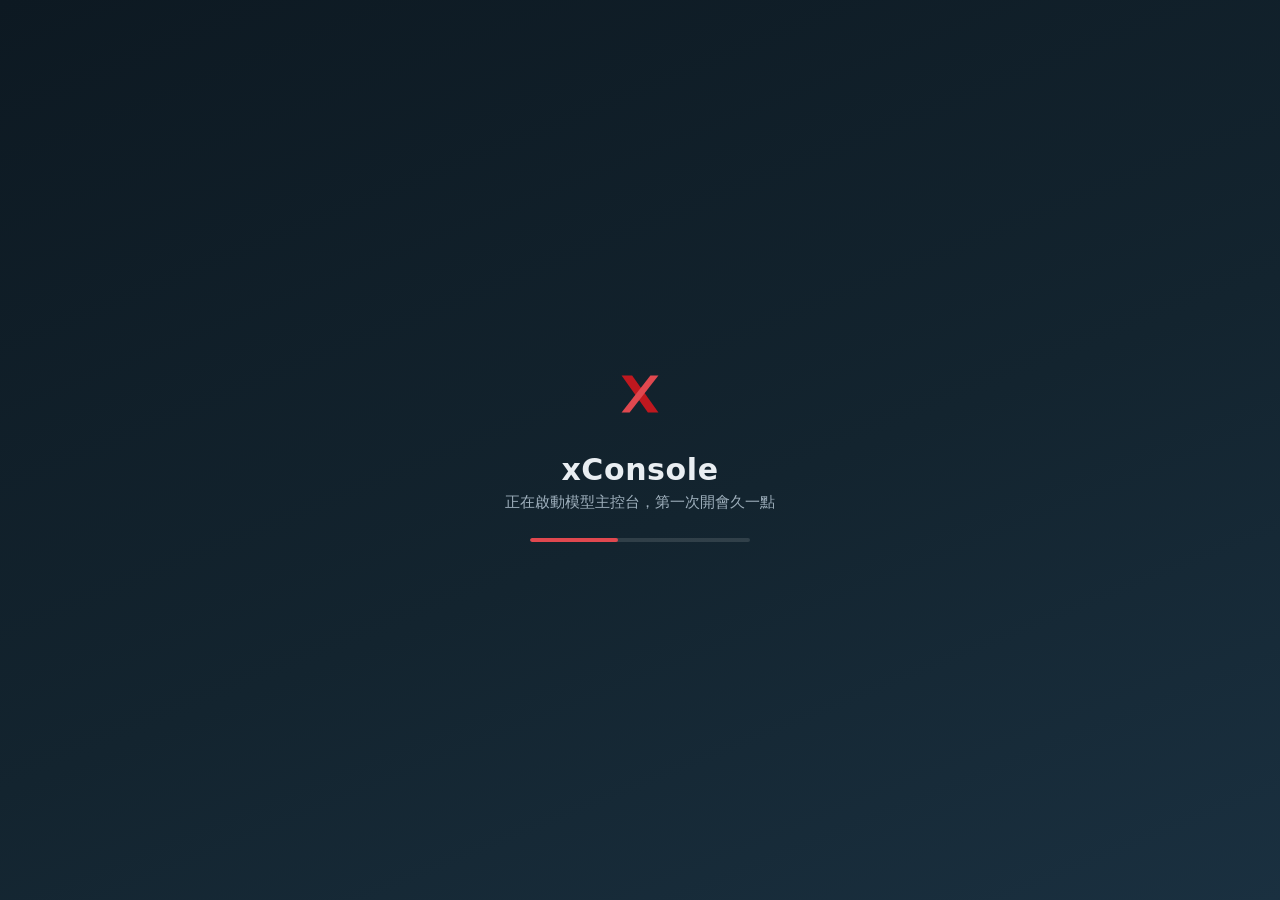
==== desktop/splash/index.html @ f81407a7 "Desktop app (like LocModel): one-click installers with bundled Python, own window, tray - desktop/: " ====
<!doctype html>
<html lang="zh-Hant-TW">
<head>
<meta charset="utf-8">
<title>xConsole</title>
<style>
  html, body { margin: 0; height: 100%; font-family: "Microsoft JhengHei", "PingFang TC", system-ui, sans-serif; }
  body { display: flex; align-items: center; justify-content: center; color: #e9eef2;
         background: linear-gradient(158deg, #0d1922, #13242f 56%, #1a3040); }
  .box { text-align: center; }
  h1 { font-size: 30px; margin: 18px 0 6px; letter-spacing: .02em; }
  p { margin: 0; color: #9fb0bd; font-size: 15px; }
  .bar { width: 220px; height: 4px; margin: 26px auto 0; border-radius: 4px; background: rgba(255,255,255,.12); overflow: hidden; }
  .bar i { display: block; width: 40%; height: 100%; background: #e0484f; border-radius: 4px; animation: run 1.3s ease-in-out infinite; }
  @keyframes run { 0% { transform: translateX(-100%); } 100% { transform: translateX(260%); } }
  @media (prefers-reduced-motion: reduce) { .bar i { animation: none; width: 100%; } }
</style>
</head>
<body>
  <div class="box">
    <svg width="72" height="72" viewBox="0 0 1024 1024" aria-hidden="true"><polygon points="250,250 400,250 774,774 624,774" fill="#bf181f"/><polygon points="774,250 660,250 250,774 364,774" fill="#e0484f"/></svg>
    <h1>xConsole</h1>
    <p>正在啟動模型主控台，第一次開會久一點</p>
    <div class="bar"><i></i></div>
  </div>
</body>
</html>
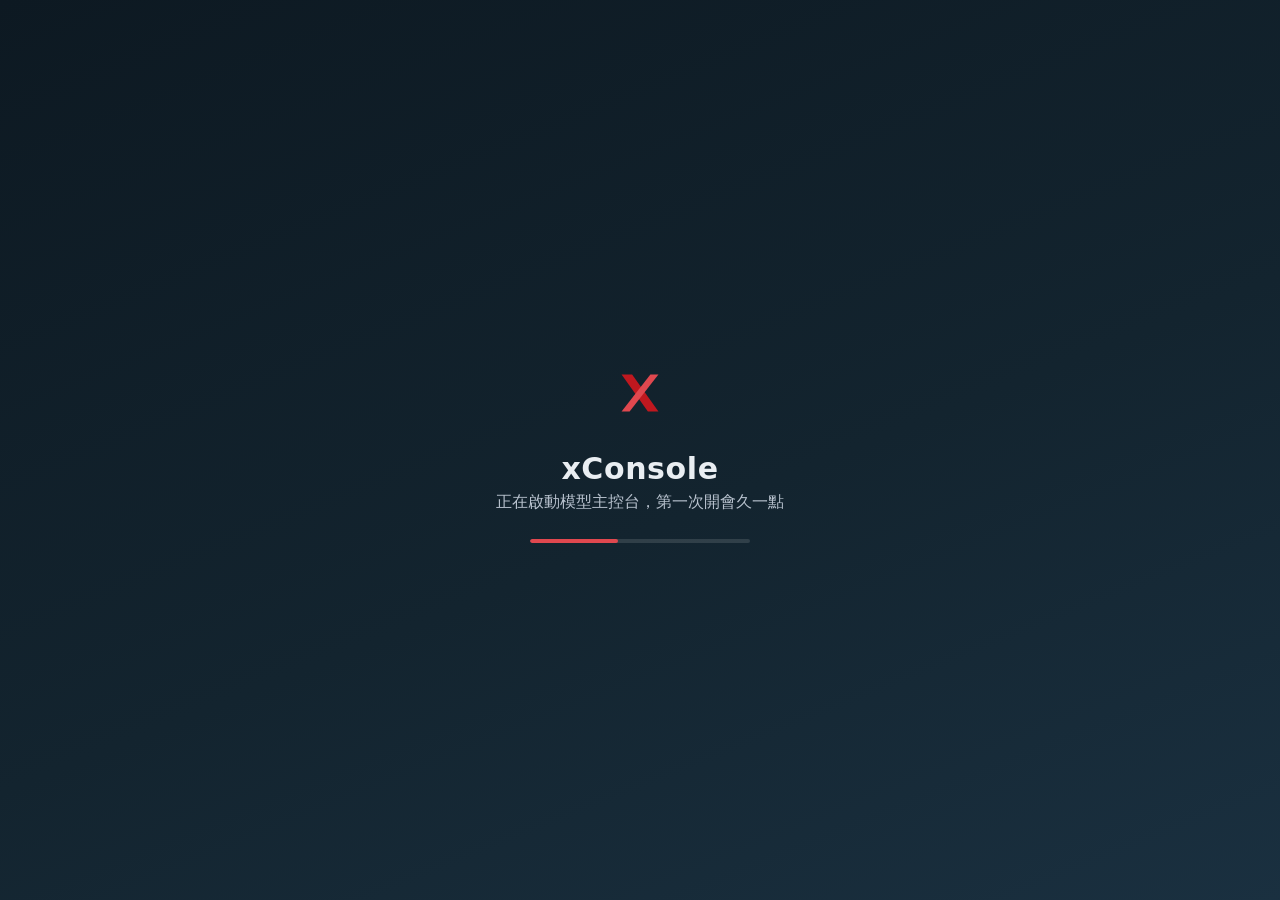
==== commit 57e47e7b: "Windows一鍵安裝：內附Visual C++執行階段、被智慧型應用程式控制擋下時停止重試並講原因 2026-11-24 HPE工作站（Windows 11）實機回報兩個問題： - 智慧型應用程式控" ====
--- a/desktop/splash/index.html
+++ b/desktop/splash/index.html
@@ -9,11 +9,22 @@
          background: linear-gradient(158deg, #0d1922, #13242f 56%, #1a3040); }
   .box { text-align: center; }
   h1 { font-size: 30px; margin: 18px 0 6px; letter-spacing: .02em; }
-  p { margin: 0; color: #9fb0bd; font-size: 15px; }
+  p { margin: 0; color: #b8c2ce; font-size: 16px; }
   .bar { width: 220px; height: 4px; margin: 26px auto 0; border-radius: 4px; background: rgba(255,255,255,.12); overflow: hidden; }
   .bar i { display: block; width: 40%; height: 100%; background: #e0484f; border-radius: 4px; animation: run 1.3s ease-in-out infinite; }
   @keyframes run { 0% { transform: translateX(-100%); } 100% { transform: translateX(260%); } }
   @media (prefers-reduced-motion: reduce) { .bar i { animation: none; width: 100%; } }
+  /* 背景服務起不來：講原因與做法，不再一直重試 */
+  .fault { display: none; max-width: 640px; margin: 0 24px; text-align: left; }
+  .fault h2 { font-size: 24px; margin: 0 0 12px; }
+  .fault p { margin: 0 0 12px; line-height: 1.7; }
+  .fault ol { margin: 0 0 14px; padding-left: 22px; color: #e9eef2; font-size: 16px; line-height: 1.8; }
+  .fault .warn { background: rgba(224,72,79,.16); color: #ffd7d9; padding: 10px 14px; border-radius: 10px; }
+  .fault pre { background: rgba(0,0,0,.35); color: #d4dde4; padding: 12px; border-radius: 10px; font-size: 14px;
+               max-height: 180px; overflow: auto; white-space: pre-wrap; word-break: break-all; }
+  .fault .path { font-family: Consolas, monospace; font-size: 14px; color: #d4dde4; word-break: break-all; }
+  body.has-fault .box { display: none; }
+  body.has-fault .fault { display: block; }
 </style>
 </head>
 <body>
@@ -23,5 +34,38 @@
     <p>正在啟動模型主控台，第一次開會久一點</p>
     <div class="bar"><i></i></div>
   </div>
+  <div class="fault" id="sac">
+    <h2>Windows擋下了xConsole的背景服務</h2>
+    <p>這台電腦開著「智慧型應用程式控制」，它只讓有數位簽章、或微軟已經認得的程式執行。這一版xConsole內附的元件還沒有簽章，所以被擋下。xConsole已經停止重試，不會再一直跳通知。</p>
+    <ol>
+      <li>建議做法：安裝有數位簽章的新版xConsole，不必改Windows設定。</li>
+      <li>急著用：到「設定 → 隱私權與安全性 → Windows安全性 → 應用程式與瀏覽器控制 → 智慧型應用程式控制設定」選「關閉」，再重新開啟xConsole。</li>
+    </ol>
+    <p class="warn">注意：智慧型應用程式控制關掉之後，就沒辦法再自己打開，要重灌Windows才能恢復。公司或學校的電腦，請先問資訊人員。</p>
+    <p>記錄檔：<span class="path" data-path></span></p>
+    <pre data-tail></pre>
+  </div>
+  <div class="fault" id="start">
+    <h2>xConsole的背景服務起不來</h2>
+    <p>連續試了幾次都沒有成功，xConsole已經停止重試。請把下面這段記錄與記錄檔交給云碩，我們會依記錄找出原因。修好之後重新開啟xConsole即可。</p>
+    <p>記錄檔：<span class="path" data-path></span></p>
+    <pre data-tail></pre>
+  </div>
+<script>
+  // 啟動器把診斷放在網址 # 後面：fault=種類|記錄檔位置|最後幾行（URL編碼）。只用textContent填，不解讀成HTML
+  function showFault() {
+    var m = /(?:^#|&)fault=([^&]*)/.exec(location.hash);
+    if (!m) return;
+    var raw = decodeURIComponent(m[1].replace(/\+/g, " "));
+    var parts = raw.split("|");
+    var kind = parts[0] === "sac" ? "sac" : "start";
+    var box = document.getElementById(kind);
+    box.querySelector("[data-path]").textContent = parts[1] || "";
+    box.querySelector("[data-tail]").textContent = parts.slice(2).join("|") || "（記錄是空的）";
+    document.body.classList.add("has-fault");
+  }
+  window.addEventListener("hashchange", showFault);
+  showFault();
+</script>
 </body>
 </html>
